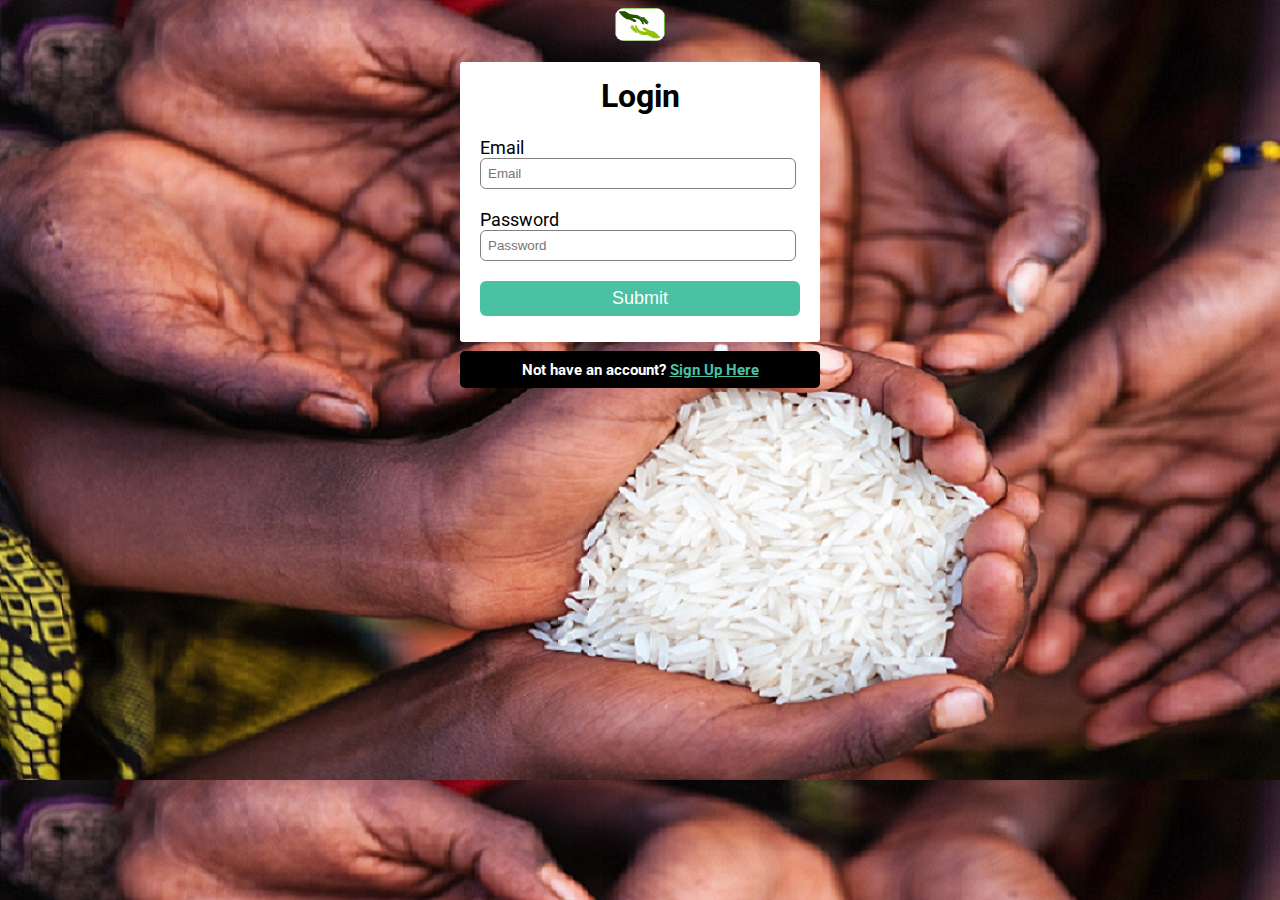
==== login.html @ 0a0913f1 "first" ====
<!DOCTYPE html>
<html lang="en">
  <head>
    <title>Login-Helping Hands</title>
    <link rel="stylesheet" href="cstyle.css" />
    <link href="img/icongreen.png" rel="icon">
    <link
      href="https://fonts.googleapis.com/css2?family=Roboto:wght@300&display=swap"
      rel="stylesheet"/>
    
  </head>
  <body>
  <a href="index.html" ><img src="img/icongreen.png" width="50" height="33" style="display: block; background-color:white; margin-left: auto;
  	margin-right: auto; border-radius: 9px;"></a>
    <div class="login-box">
      <h1>Login</h1>
      <form action="https://rzp.io/l/MOU6AkS5hn">
        <label>Email</label>
        <input type="email" placeholder="Email" required/>
        <label>Password</label>
        <input type="password" placeholder="Password" required/>
       
        <input type="submit" value="Submit" />
        
      </form>
    </div>
    <br/>
    <p class="para-2">Not have an account? <a href="signup.html">Sign Up Here</a>
    </p>
    
  </body>
</html>
---- cstyle.css ----
body {
  background-color: #344a72;
  background-image: url("img/Hunger.png");
  font-family: "Roboto", sans-serif;
  overflow: hidden;
}

.signup-box {
  width: 360px;
  height: 540px;
  margin: auto;
  background-color: white;
  border-radius: 3px;
}

.login-box {
  width: 360px;
  height: 280px;
  margin: auto;
  border-radius: 3px;
  background-color: white;
  
 
}

h1 {
  text-align: center;
  padding-top: 15px;
}

h4 {
  text-align: center;
}

form {
  
  width: 300px;
  margin-left: 20px;
}

form label {
  display: flex;
  margin-top: 20px;
  font-size: 18px;
}

form input {
  width: 100%;
  padding: 7px;
  border: none;
  border: 1px solid gray;
  border-radius: 6px;
  outline: none;
}
input[type=submit]{
  width: 320px;
  height: 35px;
  margin-top: 20px;
  border: none;
  background-color: #49c1a2;
  color: white;
  font-size: 18px;
}
p {
  text-align: center;
  padding-top: 10px;
  font-size: 15px;
}
.para-2 {
  width: 360px;
  height: 27px;
  background-color: black;
  margin: auto;
  text-align: center;
  color: white;
  font-size: 15px;
  margin-top: -10px;
  border-radius: 5px;
  font-weight: bold;
}
.para-2 a {
  color: #49c1a2;
}
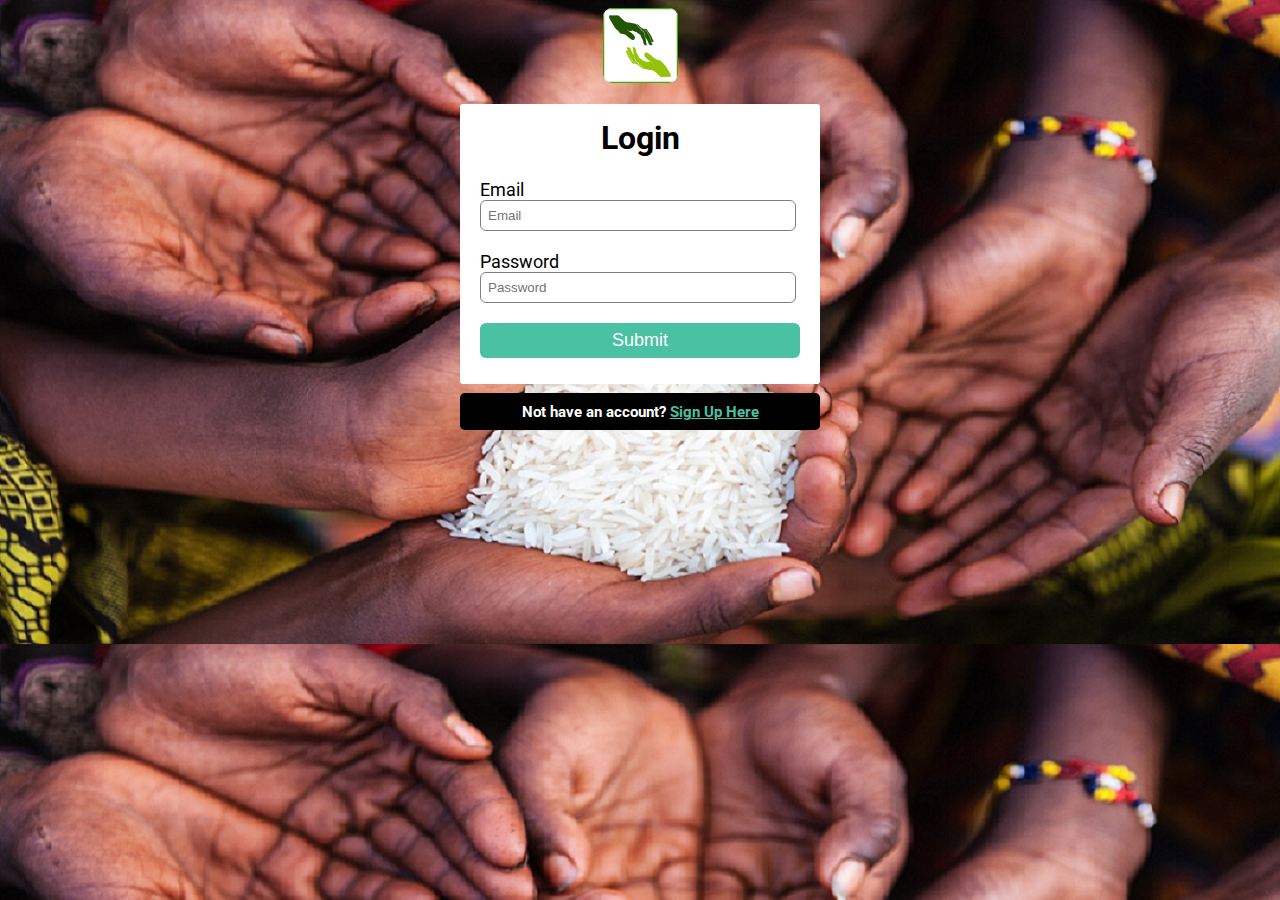
==== commit 11e6c84e: "Update login.html" ====
--- a/login.html
+++ b/login.html
@@ -10,11 +10,11 @@
     
   </head>
   <body>
-  <a href="index.html" ><img src="img/icongreen.png" width="50" height="33" style="display: block; background-color:white; margin-left: auto;
+  <a href="index.html" ><img src="img/icongreen.png" width="75" height="75" style="display: block; background-color:white; margin-left: auto;
   	margin-right: auto; border-radius: 9px;"></a>
     <div class="login-box">
       <h1>Login</h1>
-      <form action="https://rzp.io/l/MOU6AkS5hn">
+      <form action="thankyou.html">
         <label>Email</label>
         <input type="email" placeholder="Email" required/>
         <label>Password</label>
--- a/cstyle.css
+++ b/cstyle.css
@@ -1,6 +1,7 @@
 body {
-  background-color: #344a72;
+  background-color: #ffffff;
   background-image: url("img/Hunger.png");
+  background-size: cover;
   font-family: "Roboto", sans-serif;
   overflow: hidden;
 }
